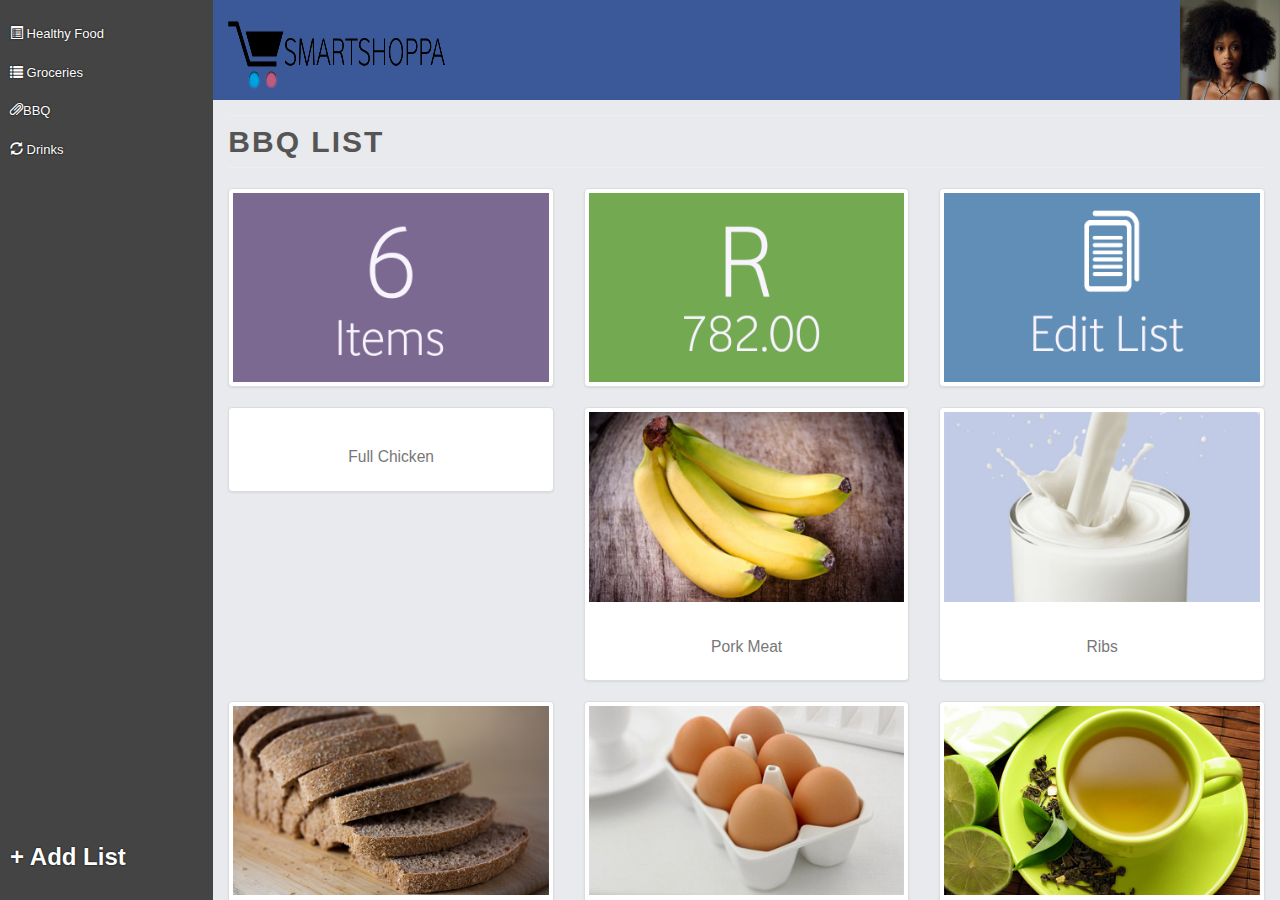
==== sm@rtshoppa/www/BBQList.html @ c747d9d5 "updates KOPANO" ====
<!DOCTYPE html>
<html lang="en">
<head>
<meta charset="UTF-8">
<title>BBQ List</title>
<link rel="stylesheet" href="css/bootstrap.min.css">
<link rel="stylesheet" href="css/styles.css">
<link rel="stylesheet" href="css/bootstrap-theme.min.css">
   
<script src="js/jquery.min.js"></script>
<script src="js/bootstrap.min.js"></script> 
<script src="js/scripts.js"></script> 

<style>
.navbar-static-top {  
   height:100px;    
}
</style>
</head>
<body>
<div class="wrapper">
    <div class="box">
        <div class="row row-offcanvas row-offcanvas-left">
         
            <!-- sidebar -->
            <div class="column col-sm-2 col-xs-1 sidebar-offcanvas" id="sidebar">
              
              	<ul class="nav">
          			<li><a href="#" data-toggle="offcanvas" class="visible-xs text-center"><i class="glyphicon glyphicon-chevron-right"></i></a></li>
            	</ul>
               
                <ul class="nav hidden-xs" id="lg-menu">
                    <li class="active"><a href="#"><i class="glyphicon glyphicon-list-alt"></i> Healthy Food</a></li>
                    <li><a href="#"><i class="glyphicon glyphicon-list"></i> Groceries</a></li>
                    <li><a href="#"><i class="glyphicon glyphicon-paperclip"></i>BBQ</a></li>
                    <li><a href="#"><i class="glyphicon glyphicon-refresh"></i> Drinks</a></li>
                </ul>
                <ul class="list-unstyled hidden-xs" id="sidebar-footer">
                    <li>
                      <a href="#"><h3>+ Add List</h3> </a>
                    </li>
                </ul>
              
              	<!-- tiny only nav-->
              <ul class="nav visible-xs" id="xs-menu">
                  	<li><a href="#featured" class="text-center"><i class="glyphicon glyphicon-list-alt"></i></a></li>
                    <li><a href="#stories" class="text-center"><i class="glyphicon glyphicon-list"></i></a></li>
                  	<li><a href="#" class="text-center"><i class="glyphicon glyphicon-paperclip"></i></a></li>
                    <li><a href="#" class="text-center"><i class="glyphicon glyphicon-refresh"></i></a></li>
                </ul>
              
            </div>
            <!-- /sidebar -->
          
            <!-- main right col -->
            <div class="column col-sm-10 col-xs-11" id="main">
                
                <!-- top nav -->
              	<div class="navbar navbar-blue navbar-static-top">  
                    <div class="navbar-header">
                      <button class="navbar-toggle" type="button" data-toggle="collapse" data-target=".navbar-collapse">
                        <span class="sr-only">Toggle</span>
                        <span class="icon-bar"></span>
          				<span class="icon-bar"></span>
          				<span class="icon-bar"></span>
                      </button>
                      <a href="#" class="navbar-brand">
                      <img src="img/logo.png" height="80px" width="220px" />
                      </a>
                  	</div>
                  	<nav class="collapse navbar-collapse" role="navigation">
               
                   
                    
                      <div style="width:100px; height:100px;float:right;"><img src="img/profileimage.png" height="100px" width="100px" /></a></div>
                        
                  	</nav>
                </div>
                <!-- /top nav -->
             <br /><br /><br />
            
            
            
            
            
          <!-- Service List -->
        <!-- The circle icons use Font Awesome's stacked icon classes. For more information, visit http://fontawesome.io/examples/ -->
        <div class="row">
             <div class="col-lg-12">
                <h2 class="page-header">BBQ List</h2>
            </div>
            
              <div class="col-md-4 text-center">
                <div class="thumbnail">
                    <img class="img-responsive" src="img/healthyfood/7.png" alt="">
                  
                </div>
            </div>
            <div class="col-md-4 text-center">
                <div class="thumbnail">
                    <img class="img-responsive" src="img/healthyfood/8.png" alt="">
                   
                </div>
            </div>
            <div class="col-md-4 text-center">
                <div class="thumbnail">
                    <img class="img-responsive" src="img/healthyfood/9.png" alt="">
                   
                </div>
            </div>
            <br /><br />
            <div class="col-md-4 text-center">
                <div class="thumbnail">
                    <img class="img-responsive" src="img/healthyfood/1.png" alt="">
                    <div class="caption">
                      <h3>
                            <small>Full Chicken</small>
                        </h3>
                      
                    </div>
                </div>
            </div>
            <div class="col-md-4 text-center">
                <div class="thumbnail">
                    <img class="img-responsive" src="img/healthyfood/2.png" alt="">
                    <div class="caption">
                        <h3>
                            <small>Pork Meat </small>
                        </h3>
                      
                    </div>
                </div>
            </div>
            <div class="col-md-4 text-center">
                <div class="thumbnail">
                    <img class="img-responsive" src="img/healthyfood/3.png" alt="">
                    <div class="caption">
                        <h3>
                            <small>Ribs</small>
                        </h3>
                    
                    </div>
                </div>
            </div>
            <div class="col-md-4 text-center">
                <div class="thumbnail">
                    <img class="img-responsive" src="img/healthyfood/4.png" alt="">
                    <div class="caption">
                        <h3>
                            <small>beefStew</small>
                        </h3>
                       
                    </div>
                </div>
            </div>
            <div class="col-md-4 text-center">
                <div class="thumbnail">
                    <img class="img-responsive" src="img/healthyfood/5.png" alt="">
                    <div class="caption">
                        <h3>
                            <small>beefsteak</small>
                        </h3>
                   
                    </div>
                </div>
            </div>
            <div class="col-md-4 text-center">
                <div class="thumbnail">
                    <img class="img-responsive" src="img/healthyfood/6.png" alt="">
                    <div class="caption">
                        <h3>
                            <small>Qaurter Leg Chicken</small>
                        </h3>
                       
                    </div>
                </div>
            </div>
        </div>
        <!-- /.row -->

        </div>
    
    </div>
</div>


<!--post modal-->
<div id="postModal" class="modal fade" tabindex="-1" role="dialog" aria-hidden="true">
  <div class="modal-dialog">
  <div class="modal-content">
      <div class="modal-header">
          <button type="button" class="close" data-dismiss="modal" aria-hidden="true">×</button>
			Update Status
      </div>
      <div class="modal-body">
          <form class="form center-block">
            <div class="form-group">
              <textarea class="form-control input-lg" autofocus="" placeholder="What do you want to share?"></textarea>
            </div>
          </form>
      </div>
      <div class="modal-footer">
          <div>
          <button class="btn btn-primary btn-sm" data-dismiss="modal" aria-hidden="true">Post</button>
            <ul class="pull-left list-inline"><li><a href=""><i class="glyphicon glyphicon-upload"></i></a></li><li><a href=""><i class="glyphicon glyphicon-camera"></i></a></li><li><a href=""><i class="glyphicon glyphicon-map-marker"></i></a></li></ul>
		  </div>	
      </div>
  </div>
  </div>
</div></div>
	<!-- script references -->
		<script src="//ajax.googleapis.com/ajax/libs/jquery/2.0.2/jquery.min.js"></script>
		<script src="js/bootstrap.min.js"></script>
		<script src="js/scripts.js"></script>
	</body>

</html>
---- sm@rtshoppa/www/css/styles.css ----
/* custom template */
html, body {
   height: 100%;
   font-family:verdana,arial,sans-serif;
   color:#555555;
}

.nav {
   font-family:Arial,sans-serif;
   font-size:13px;
}

a {
  color:#222222;
}

a:hover {
  text-decoration:none;
}

hr {
  border-color:#dedede;
}

.wrapper, .row {
   height: 100%;
   margin-left:0;
   margin-right:0;
}

.wrapper:before, .wrapper:after,
.column:before, .column:after {
    content: "";
    display: table;
}

.wrapper:after,
.column:after {
    clear: both;
}

.column {
    height: 100%;
    overflow: auto;
    *zoom:1;
}

.column .padding {
    padding: 20px;
}

.full{
	padding-top:70px;
}

.box {
  	bottom: 0; /* increase for footer use */
    left: 0;
    position: absolute;
    right: 0;
    top: 0;
    background-color:#444444;
  /*
    background-image:url('/assets/example/bg_suburb.jpg');
    background-size:cover;
    background-attachment:fixed;
  */
}

.divider {
	margin-top:32px;
}

.navbar-blue {
    border-width:0;
	background-color:#3B5999;
    color:#ffffff;
    font-family:arial,sans-serif;
    top:0;
    position:fixed;
    width:inherit;
}

.navbar-blue li > a,.navbar-toggle  {
   color:#efefef;
}

.navbar-blue .dropdown-menu li a {color:#2A4888;}
.navbar-blue .dropdown-menu li > a {padding-left:30px;}

.navbar-blue li>a:hover, .navbar-blue li>a:focus, .navbar-blue .open, .navbar-blue .open>a, .navbar-blue .open>a:hover, .navbar-blue .open>a:focus {
   background-color:#2A4888;
   color:#fff;
}

#main {
   background-color:#e9eaed;
   padding-left:0;
   padding-right:0;
}
#main .img-circle {
   margin-top:18px;
   height:70px;
   width:70px;
}

#sidebar {
    padding:0px;
	padding-top:15px;
}

#sidebar, #sidebar a, #sidebar-footer a {
    color:#ffffff;
    background-color:transparent;
	text-shadow:0 0 2px #000000;
    padding-left:5px;
}
#sidebar .nav li>a:hover {
    background-color:#393939;
}

.logo {
  display:block;
  padding:3px;
  background-color:#fff;
  color:#3B5999;
  height:28px;
  width:28px;
  margin:9px;
  margin-right:2px;
  margin-left:15px;
  font-size:20px;
  font-weight:700;
  text-align:center;
  text-decoration:none;
  text-shadow:0 0 1px;
  border-radius:2px;
}
#sidebar-footer {
  background-color:#444;
  position:absolute;
  bottom:5px;
  padding:5px;
}
#footer {
  margin-bottom:20px;
}

/* bootstrap overrides */

h1,h2,h3 {
   font-weight:800;
}

.navbar-toggle, .close {
	outline:0;
}

.navbar-toggle .icon-bar {
	background-color: #fff;
}

.btn-primary,.label-primary,.list-group-item.active, .list-group-item.active:hover, .list-group-item.active:focus  {
	background-color:#3B5999;
    color:#fffffe;
}
.btn-default {
    color:#666666;
    text-shadow:0 0 1px rgba(0,0,0,.3);
}
.form-control {
	
}

.panel textarea, .well textarea, textarea.form-control
{
   resize: none;
}
  
.badge{
   color:#3B5999;
   background-color:#fff;
}
.badge:hover, .badge-inverse{
   background-color:#3B5999;
   color:#fff;
}
    
.jumbotron {
  background-color:transparent;
}
.label-default {
  background-color:#dddddd;
}
.page-header {
  margin-top: 55px;
  padding-top: 9px;
  border-top:1px solid #eeeeee;
  font-weight:700;
  text-transform:uppercase;
  letter-spacing:2px;
}

.panel-default .panel-heading {
  background-color:#f9fafb;
  color:#555555;
}

.col-sm-9.full {
    width: 100%;
}

.modal-header, .modal-footer {
	background-color:#f2f2f2;
    font-weight:800;
    font-size:12px;
}

.modal-footer i, .well i {
    font-size:20px;
    color:#c0c0c0;
}

.modal-body {
	padding:0px;
}

.modal-body textarea.form-control
{
   resize: none;
   border:0;
   box-shadow:0 0 0;
}

small.text-muted {
  font-family:courier,courier-new,monospace;
}

/* adjust the contents on smaller devices */
@media (max-width: 768px) {

  .column .padding {
    padding: 7px;
  }

  .full{
	padding-top:20px;
  }

  .navbar-blue {
	background-color:#3B5999;
    top:0;
    width:100%;
    position:relative;
  }

}


/*
 * off canvas sidebar
 * --------------------------------------------------
 */
@media screen and (max-width: 768px) {
  .row-offcanvas {
    position: relative;
    -webkit-transition: all 0.25s ease-out;
    -moz-transition: all 0.25s ease-out;
    transition: all 0.25s ease-out;
  }

  .row-offcanvas-left.active {
    left: 33%;
  }

  .row-offcanvas-left.active .sidebar-offcanvas {
    left: -33%;
    position: absolute;
    top: 0;
    width: 33%;
    margin-left: 5px;
  }

  #sidebar, #sidebar a, #sidebar-footer a {
    padding-left:3px;
  }
}
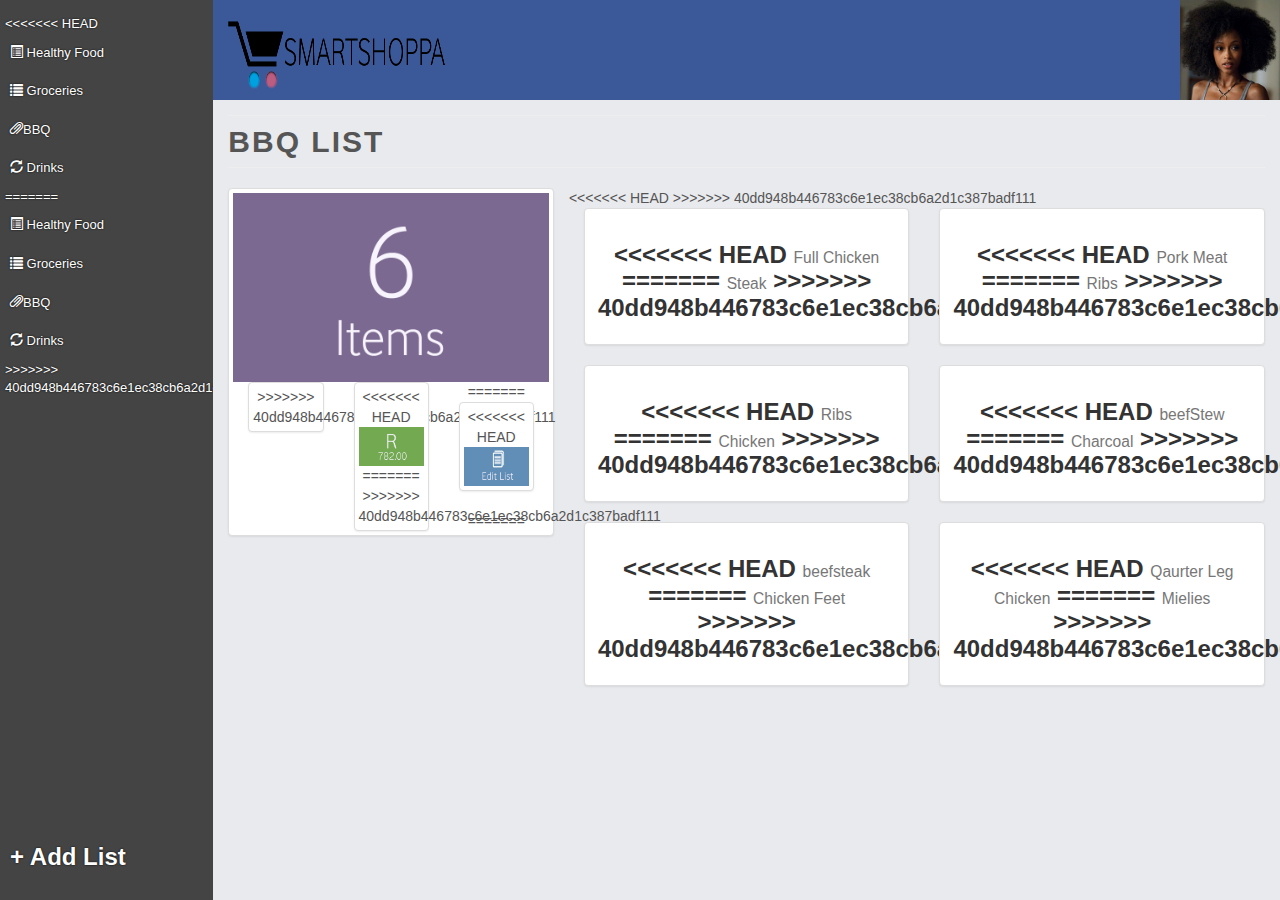
==== commit 28cbe2c1: "yeah yeah yedah nyika Merge branch 'master' of https://github.com/musanziyane/smartshoppa" ====
--- a/sm@rtshoppa/www/BBQList.html
+++ b/sm@rtshoppa/www/BBQList.html
@@ -30,10 +30,17 @@
             	</ul>
                
                 <ul class="nav hidden-xs" id="lg-menu">
+<<<<<<< HEAD
                     <li class="active"><a href="#"><i class="glyphicon glyphicon-list-alt"></i> Healthy Food</a></li>
                     <li><a href="#"><i class="glyphicon glyphicon-list"></i> Groceries</a></li>
                     <li><a href="#"><i class="glyphicon glyphicon-paperclip"></i>BBQ</a></li>
                     <li><a href="#"><i class="glyphicon glyphicon-refresh"></i> Drinks</a></li>
+=======
+                    <li class="active"><a href="bbqList.html"><i class="glyphicon glyphicon-list-alt"></i> Healthy Food</a></li>
+                    <li><a href="GroceriesList.html"><i class="glyphicon glyphicon-list"></i> Groceries</a></li>
+                    <li><a href="BBQList.html"><i class="glyphicon glyphicon-paperclip"></i>BBQ</a></li>
+                    <li><a href="DrinksList.html"><i class="glyphicon glyphicon-refresh"></i> Drinks</a></li>
+>>>>>>> 40dd948b446783c6e1ec38cb6a2d1c387badf111
                 </ul>
                 <ul class="list-unstyled hidden-xs" id="sidebar-footer">
                     <li>
@@ -89,32 +96,53 @@
              <div class="col-lg-12">
                 <h2 class="page-header">BBQ List</h2>
             </div>
+<<<<<<< HEAD
             
               <div class="col-md-4 text-center">
                 <div class="thumbnail">
                     <img class="img-responsive" src="img/healthyfood/7.png" alt="">
+=======
+			<div class="col-md-4 text-center">
+                <div class="thumbnail">
+                    <img class="img-responsive" src="img/bbq/7.png" alt="">
+>>>>>>> 40dd948b446783c6e1ec38cb6a2d1c387badf111
                   
                 </div>
             </div>
             <div class="col-md-4 text-center">
                 <div class="thumbnail">
+<<<<<<< HEAD
                     <img class="img-responsive" src="img/healthyfood/8.png" alt="">
-                   
-                </div>
-            </div>
-            <div class="col-md-4 text-center">
-                <div class="thumbnail">
+=======
+                    <img class="img-responsive" src="img/bbq/8.png" alt="">
+>>>>>>> 40dd948b446783c6e1ec38cb6a2d1c387badf111
+                   
+                </div>
+            </div>
+            <div class="col-md-4 text-center">
+                <div class="thumbnail">
+<<<<<<< HEAD
                     <img class="img-responsive" src="img/healthyfood/9.png" alt="">
                    
                 </div>
             </div>
             <br /><br />
-            <div class="col-md-4 text-center">
-                <div class="thumbnail">
-                    <img class="img-responsive" src="img/healthyfood/1.png" alt="">
+=======
+                    <img class="img-responsive" src="img/bbq/9.png" alt="">
+                   
+                </div>
+            </div>
+>>>>>>> 40dd948b446783c6e1ec38cb6a2d1c387badf111
+            <div class="col-md-4 text-center">
+                <div class="thumbnail">
+                    <img class="img-responsive" src="img/bbq/1.png" alt="">
                     <div class="caption">
                       <h3>
+<<<<<<< HEAD
                             <small>Full Chicken</small>
+=======
+                            <small>Steak</small>
+>>>>>>> 40dd948b446783c6e1ec38cb6a2d1c387badf111
                         </h3>
                       
                     </div>
@@ -122,10 +150,14 @@
             </div>
             <div class="col-md-4 text-center">
                 <div class="thumbnail">
-                    <img class="img-responsive" src="img/healthyfood/2.png" alt="">
-                    <div class="caption">
-                        <h3>
+                    <img class="img-responsive" src="img/bbq/2.png" alt="">
+                    <div class="caption">
+                        <h3>
+<<<<<<< HEAD
                             <small>Pork Meat </small>
+=======
+                            <small>Ribs</small>
+>>>>>>> 40dd948b446783c6e1ec38cb6a2d1c387badf111
                         </h3>
                       
                     </div>
@@ -133,10 +165,14 @@
             </div>
             <div class="col-md-4 text-center">
                 <div class="thumbnail">
-                    <img class="img-responsive" src="img/healthyfood/3.png" alt="">
-                    <div class="caption">
-                        <h3>
+                    <img class="img-responsive" src="img/bbq/3.png" alt="">
+                    <div class="caption">
+                        <h3>
+<<<<<<< HEAD
                             <small>Ribs</small>
+=======
+                            <small>Chicken</small>
+>>>>>>> 40dd948b446783c6e1ec38cb6a2d1c387badf111
                         </h3>
                     
                     </div>
@@ -144,10 +180,14 @@
             </div>
             <div class="col-md-4 text-center">
                 <div class="thumbnail">
-                    <img class="img-responsive" src="img/healthyfood/4.png" alt="">
-                    <div class="caption">
-                        <h3>
+                    <img class="img-responsive" src="img/bbq/4.png" alt="">
+                    <div class="caption">
+                        <h3>
+<<<<<<< HEAD
                             <small>beefStew</small>
+=======
+                            <small>Charcoal</small>
+>>>>>>> 40dd948b446783c6e1ec38cb6a2d1c387badf111
                         </h3>
                        
                     </div>
@@ -155,21 +195,29 @@
             </div>
             <div class="col-md-4 text-center">
                 <div class="thumbnail">
-                    <img class="img-responsive" src="img/healthyfood/5.png" alt="">
-                    <div class="caption">
-                        <h3>
+                    <img class="img-responsive" src="img/bbq/5.png" alt="">
+                    <div class="caption">
+                        <h3>
+<<<<<<< HEAD
                             <small>beefsteak</small>
-                        </h3>
-                   
-                    </div>
-                </div>
-            </div>
-            <div class="col-md-4 text-center">
-                <div class="thumbnail">
-                    <img class="img-responsive" src="img/healthyfood/6.png" alt="">
-                    <div class="caption">
-                        <h3>
+=======
+                            <small>Chicken Feet</small>
+>>>>>>> 40dd948b446783c6e1ec38cb6a2d1c387badf111
+                        </h3>
+                   
+                    </div>
+                </div>
+            </div>
+            <div class="col-md-4 text-center">
+                <div class="thumbnail">
+                    <img class="img-responsive" src="img/bbq/6.png" alt="">
+                    <div class="caption">
+                        <h3>
+<<<<<<< HEAD
                             <small>Qaurter Leg Chicken</small>
+=======
+                            <small>Mielies</small>
+>>>>>>> 40dd948b446783c6e1ec38cb6a2d1c387badf111
                         </h3>
                        
                     </div>
